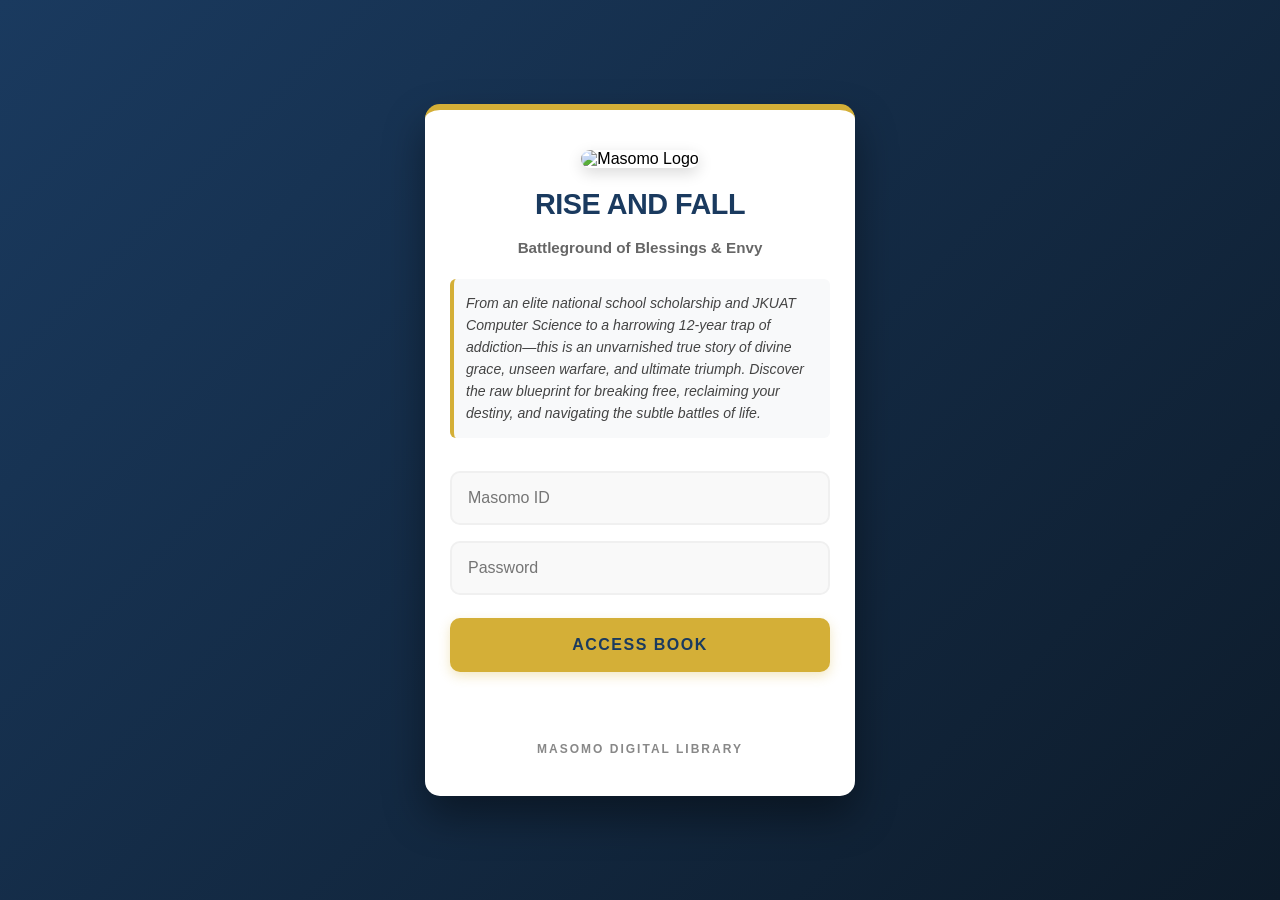
==== index.html @ 828e3abb "Update index.html" ====
<!DOCTYPE html>
<html lang="en">
<head>
    <meta charset="UTF-8">
    <meta name="viewport" content="width=device-width, initial-scale=1.0, maximum-scale=1.0, user-scalable=no">
    <title>Login - Masomo Testimony</title>
    <style>
        :root {
            --royal-blue: #1a3a5f;
            --deep-gold: #d4af37;
            --dark-navy: #0d1b2a;
        }

        body {
            display: flex;
            justify-content: center;
            align-items: center;
            min-height: 100vh;
            background: linear-gradient(135deg, var(--royal-blue) 0%, var(--dark-navy) 100%);
            margin: 0;
            font-family: -apple-system, BlinkMacSystemFont, "Segoe UI", Roboto, Helvetica, Arial, sans-serif;
            padding: 20px;
            box-sizing: border-box;
        }

        .login-card {
            background: white;
            padding: 40px 25px;
            border-radius: 15px;
            box-shadow: 0 20px 40px rgba(0,0,0,0.4);
            width: 100%;
            max-width: 380px;
            text-align: center;
            border-top: 6px solid var(--deep-gold);
            position: relative;
        }

        .login-card h2 {
            color: var(--royal-blue);
            margin: 0 0 10px 0;
            font-size: 1.8rem;
            letter-spacing: -0.5px;
        }

        .login-card p {
            color: #666;
            font-size: 0.95rem;
            margin-bottom: 20px;
            line-height: 1.5;
        }

        .book-intro {
            background-color: #f8f9fa;
            border-left: 4px solid var(--deep-gold);
            padding: 14px 12px;
            margin: 15px 0 25px 0;
            border-radius: 6px;
            text-align: left;
        }

        .book-intro p {
            color: #444;
            font-size: 0.88rem;
            line-height: 1.55;
            margin: 0;
            font-style: italic;
        }

        input {
            width: 100%;
            padding: 16px;
            margin: 8px 0;
            border: 2px solid #f0f0f0;
            border-radius: 10px;
            box-sizing: border-box;
            font-size: 16px; 
            background-color: #f9f9f9;
            transition: all 0.3s ease;
            outline: none;
        }

        input:focus {
            border-color: var(--deep-gold);
            background-color: #fff;
            box-shadow: 0 0 8px rgba(212, 175, 55, 0.2);
        }

        .login-btn {
            width: 100%;
            padding: 18px;
            background-color: var(--deep-gold);
            color: var(--royal-blue);
            border: none;
            border-radius: 10px;
            font-weight: 800;
            font-size: 1rem;
            cursor: pointer;
            margin-top: 15px;
            text-transform: uppercase;
            letter-spacing: 1.5px;
            transition: all 0.2s ease;
            box-shadow: 0 4px 12px rgba(212, 175, 55, 0.3);
        }

        .login-btn:active {
            transform: scale(0.96);
            background-color: #b8860b;
        }

        .login-btn:disabled {
            background-color: #ccc;
            cursor: not-allowed;
            box-shadow: none;
        }

        #message {
            margin-top: 20px;
            font-size: 0.9rem;
            font-weight: 600;
            color: #c0392b;
            min-height: 1.2rem;
        }

        .footer-brand {
            margin-top: 30px;
            font-size: 0.75rem;
            color: #888;
            text-transform: uppercase;
            letter-spacing: 2px;
            font-weight: 600;
        }
    </style>
</head>
<body>

<div class="login-card">
    <img src="https://i.imgur.com/Dn3IbTH.jpeg" alt="Masomo Logo" style="width: 140px; margin-bottom: 20px; border-radius: 15px; box-shadow: 0 5px 15px rgba(0,0,0,0.15);">
    
    <h2>RISE AND FALL</h2>
    <p><strong>Battleground of Blessings & Envy</strong></p>

    <div class="book-intro">
        <p>From an elite national school scholarship and JKUAT Computer Science to a harrowing 12-year trap of addiction—this is an unvarnished true story of divine grace, unseen warfare, and ultimate triumph. Discover the raw blueprint for breaking free, reclaiming your destiny, and navigating the subtle battles of life.</p>
    </div>
    
    <form id="loginForm">
        <input type="number" id="nationalId" placeholder="Masomo ID" required pattern="\d*">
        <input type="password" id="password" placeholder="Password" required>
        <button type="submit" class="login-btn" id="submitBtn">ACCESS BOOK</button>
    </form>
    
    <div id="message"></div>
    
    <div class="footer-brand">Masomo Digital Library</div>
</div>

<script>
    const SCRIPT_URL = "https://script.google.com/macros/s/AKfycbz91zjIKHj6GwGoOYGQ5MpLFLY6_4wocXTQLByRlTBsNgLnMmS1jiJzB8HsnBVCWUlCvw/exec";

    document.getElementById('loginForm').addEventListener('submit', async (e) => {
        e.preventDefault();
        
        const btn = document.getElementById('submitBtn');
        const msg = document.getElementById('message');
        const nationalId = document.getElementById('nationalId').value;
        const password = document.getElementById('password').value;

        btn.disabled = true;
        btn.innerText = "VERIFYING...";
        msg.innerText = "";

        try {
            const response = await fetch(SCRIPT_URL, {
                method: "POST",
                body: JSON.stringify({ nationalId, password })
            });
            
            const result = await response.json();

            if (result.success) {
                localStorage.setItem('isLoggedIn', 'true');
                localStorage.setItem('userName', result.name);
                window.location.href = "part1.html";
            } else {
                // Displays specific error from server (e.g., Insufficient Credits)
                msg.innerText = result.message || "Invalid credentials. Please try again.";
                btn.disabled = false;
                btn.innerText = "ACCESS BOOK";
            }
        } catch (error) {
            console.error(error);
            msg.innerText = "Connection error. Please try again.";
            btn.disabled = false;
            btn.innerText = "ACCESS BOOK";
        }
    });
</script>

</body>
</html>
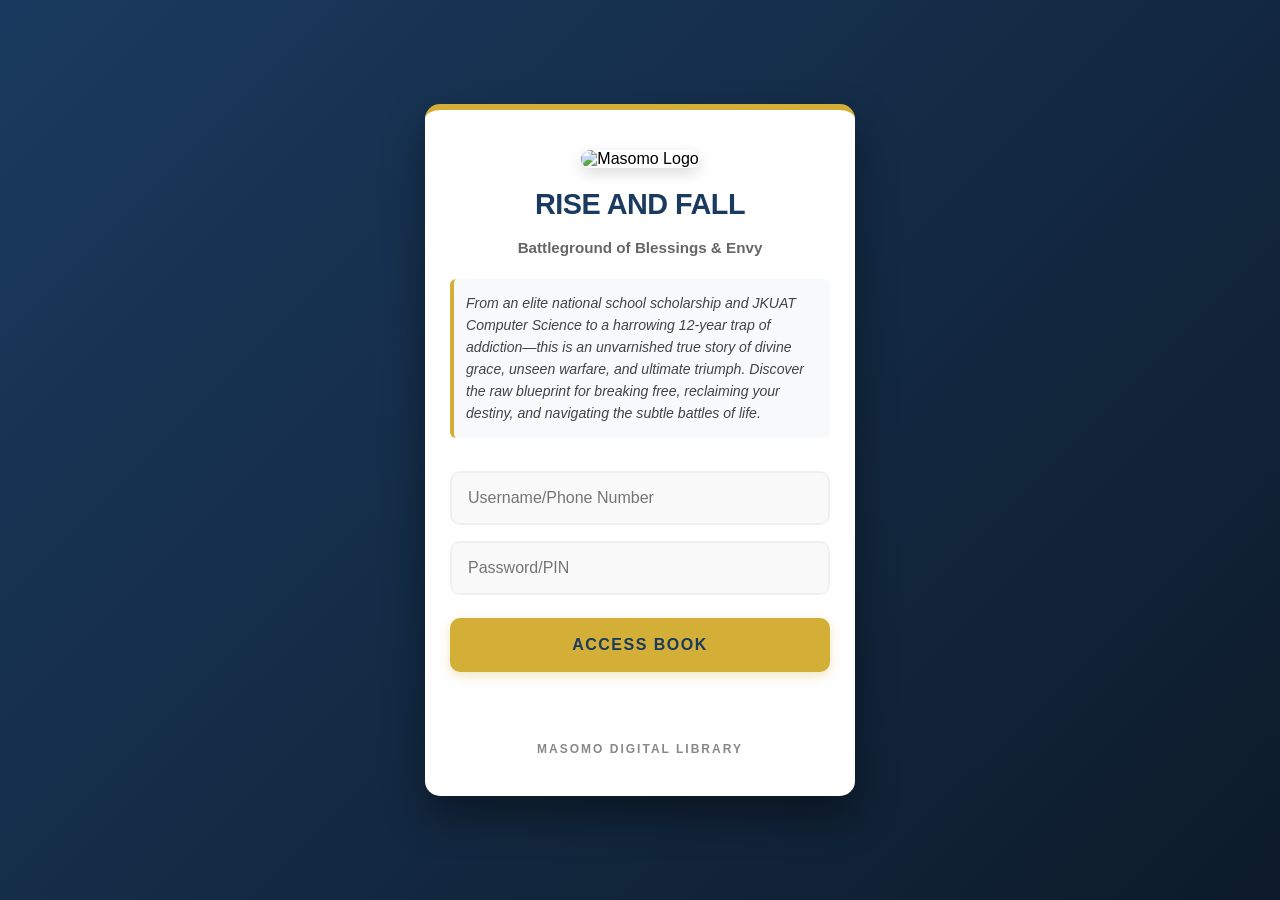
==== commit 0a4d2eeb: "Update login form placeholders and IDs" ====
--- a/index.html
+++ b/index.html
@@ -144,8 +144,8 @@
     </div>
     
     <form id="loginForm">
-        <input type="number" id="nationalId" placeholder="Masomo ID" required pattern="\d*">
-        <input type="password" id="password" placeholder="Password" required>
+        <input type="number" id="nationalId" placeholder="Username/Phone Number" required pattern="\d*">
+        <input type="password" id="password" placeholder="Password/PIN" required>
         <button type="submit" class="login-btn" id="submitBtn">ACCESS BOOK</button>
     </form>
     
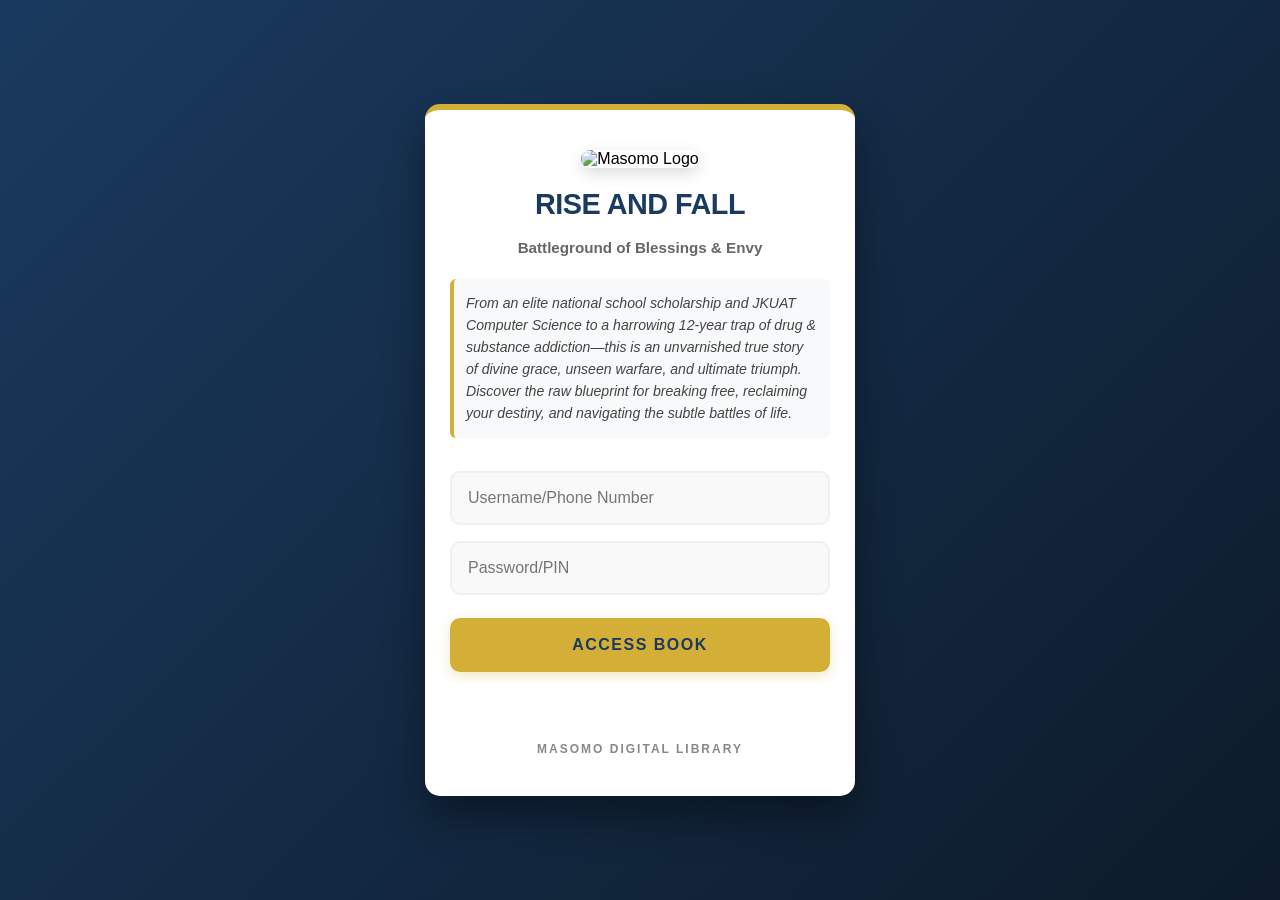
==== commit b5fbe959: "Clarify addiction reference in book introduction Updated the text to specify 'drug & substance addic" ====
--- a/index.html
+++ b/index.html
@@ -140,7 +140,7 @@
     <p><strong>Battleground of Blessings & Envy</strong></p>
 
     <div class="book-intro">
-        <p>From an elite national school scholarship and JKUAT Computer Science to a harrowing 12-year trap of addiction—this is an unvarnished true story of divine grace, unseen warfare, and ultimate triumph. Discover the raw blueprint for breaking free, reclaiming your destiny, and navigating the subtle battles of life.</p>
+        <p>From an elite national school scholarship and JKUAT Computer Science to a harrowing 12-year trap of drug & substance addiction—this is an unvarnished true story of divine grace, unseen warfare, and ultimate triumph. Discover the raw blueprint for breaking free, reclaiming your destiny, and navigating the subtle battles of life.</p>
     </div>
     
     <form id="loginForm">
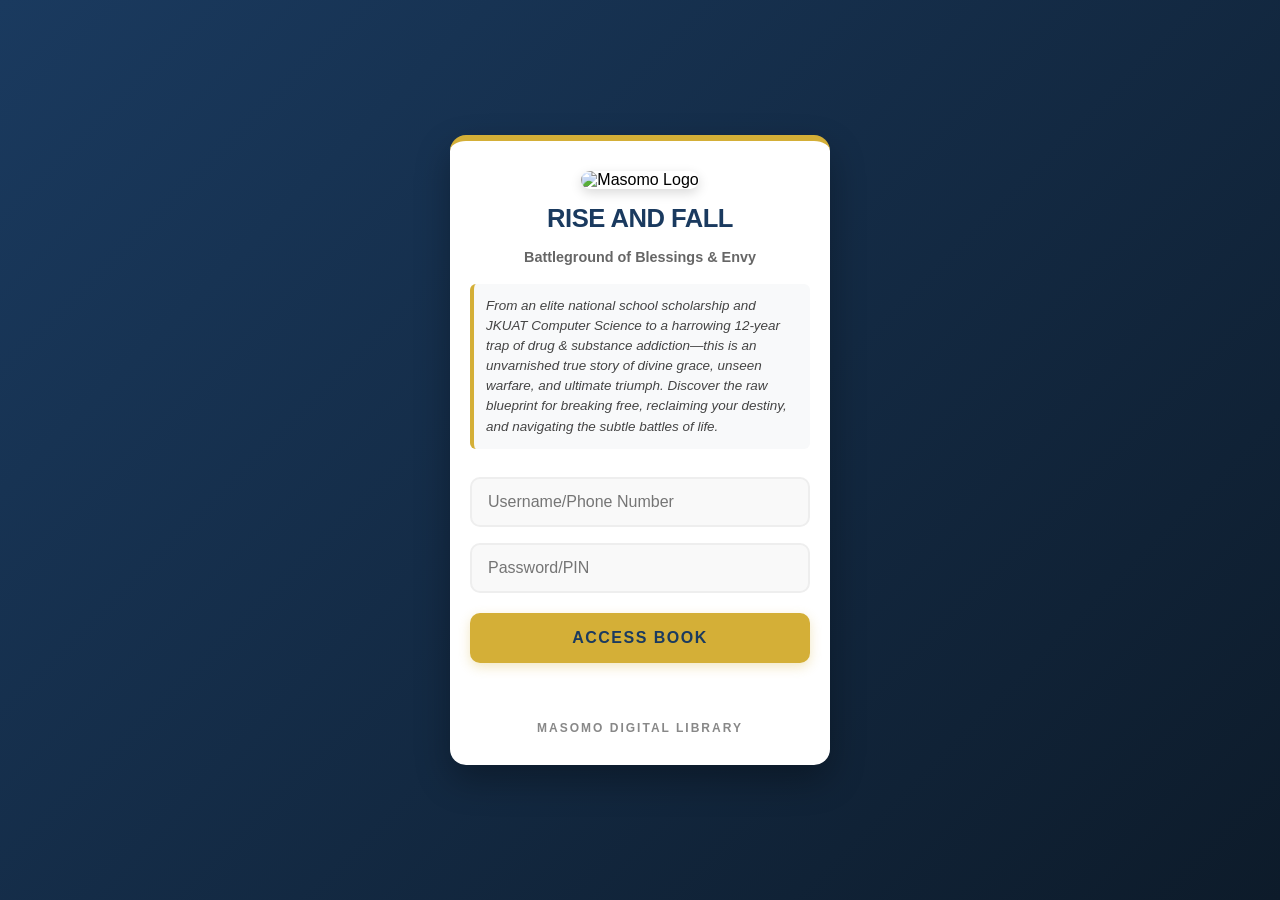
==== commit f39d909e: "Refactor styles and update logo dimensions" ====
--- a/index.html
+++ b/index.html
@@ -19,61 +19,63 @@
             background: linear-gradient(135deg, var(--royal-blue) 0%, var(--dark-navy) 100%);
             margin: 0;
             font-family: -apple-system, BlinkMacSystemFont, "Segoe UI", Roboto, Helvetica, Arial, sans-serif;
-            padding: 20px;
+            padding: 16px;
             box-sizing: border-box;
+            -webkit-text-size-adjust: 100%;
         }
 
         .login-card {
             background: white;
-            padding: 40px 25px;
-            border-radius: 15px;
-            box-shadow: 0 20px 40px rgba(0,0,0,0.4);
+            padding: 30px 20px;
+            border-radius: 16px;
+            box-shadow: 0 15px 35px rgba(0,0,0,0.3);
             width: 100%;
             max-width: 380px;
             text-align: center;
             border-top: 6px solid var(--deep-gold);
             position: relative;
+            box-sizing: border-box;
         }
 
         .login-card h2 {
             color: var(--royal-blue);
-            margin: 0 0 10px 0;
-            font-size: 1.8rem;
+            margin: 0 0 8px 0;
+            font-size: 1.6rem;
             letter-spacing: -0.5px;
         }
 
         .login-card p {
             color: #666;
-            font-size: 0.95rem;
-            margin-bottom: 20px;
-            line-height: 1.5;
+            font-size: 0.9rem;
+            margin-bottom: 16px;
+            line-height: 1.4;
         }
 
         .book-intro {
             background-color: #f8f9fa;
             border-left: 4px solid var(--deep-gold);
-            padding: 14px 12px;
-            margin: 15px 0 25px 0;
+            padding: 12px;
+            margin: 12px 0 20px 0;
             border-radius: 6px;
             text-align: left;
         }
 
         .book-intro p {
             color: #444;
-            font-size: 0.88rem;
-            line-height: 1.55;
+            font-size: 0.84rem;
+            line-height: 1.5;
             margin: 0;
             font-style: italic;
         }
 
         input {
             width: 100%;
-            padding: 16px;
+            padding: 14px 16px;
             margin: 8px 0;
-            border: 2px solid #f0f0f0;
+            border: 2px solid #eee;
             border-radius: 10px;
             box-sizing: border-box;
-            font-size: 16px; 
+            font-size: 16px; /* Prevents auto-zoom on iOS Safari */
             background-color: #f9f9f9;
             transition: all 0.3s ease;
             outline: none;
@@ -87,7 +89,7 @@
 
         .login-btn {
             width: 100%;
-            padding: 18px;
+            padding: 16px;
             background-color: var(--deep-gold);
             color: var(--royal-blue);
             border: none;
@@ -95,15 +97,16 @@
             font-weight: 800;
             font-size: 1rem;
             cursor: pointer;
-            margin-top: 15px;
+            margin-top: 12px;
             text-transform: uppercase;
             letter-spacing: 1.5px;
             transition: all 0.2s ease;
             box-shadow: 0 4px 12px rgba(212, 175, 55, 0.3);
+            -webkit-tap-highlight-color: transparent;
         }
 
         .login-btn:active {
-            transform: scale(0.96);
+            transform: scale(0.97);
             background-color: #b8860b;
         }
 
@@ -114,15 +117,15 @@
         }
 
         #message {
-            margin-top: 20px;
-            font-size: 0.9rem;
+            margin-top: 15px;
+            font-size: 0.88rem;
             font-weight: 600;
             color: #c0392b;
             min-height: 1.2rem;
         }
 
         .footer-brand {
-            margin-top: 30px;
+            margin-top: 24px;
             font-size: 0.75rem;
             color: #888;
             text-transform: uppercase;
@@ -134,7 +137,7 @@
 <body>
 
 <div class="login-card">
-    <img src="https://i.imgur.com/Dn3IbTH.jpeg" alt="Masomo Logo" style="width: 140px; margin-bottom: 20px; border-radius: 15px; box-shadow: 0 5px 15px rgba(0,0,0,0.15);">
+    <img src="https://i.imgur.com/Dn3IbTH.jpeg" alt="Masomo Logo" style="width: 120px; margin-bottom: 15px; border-radius: 12px; box-shadow: 0 4px 12px rgba(0,0,0,0.15);">
     
     <h2>RISE AND FALL</h2>
     <p><strong>Battleground of Blessings & Envy</strong></p>
@@ -182,7 +185,6 @@
                 localStorage.setItem('userName', result.name);
                 window.location.href = "part1.html";
             } else {
-                // Displays specific error from server (e.g., Insufficient Credits)
                 msg.innerText = result.message || "Invalid credentials. Please try again.";
                 btn.disabled = false;
                 btn.innerText = "ACCESS BOOK";
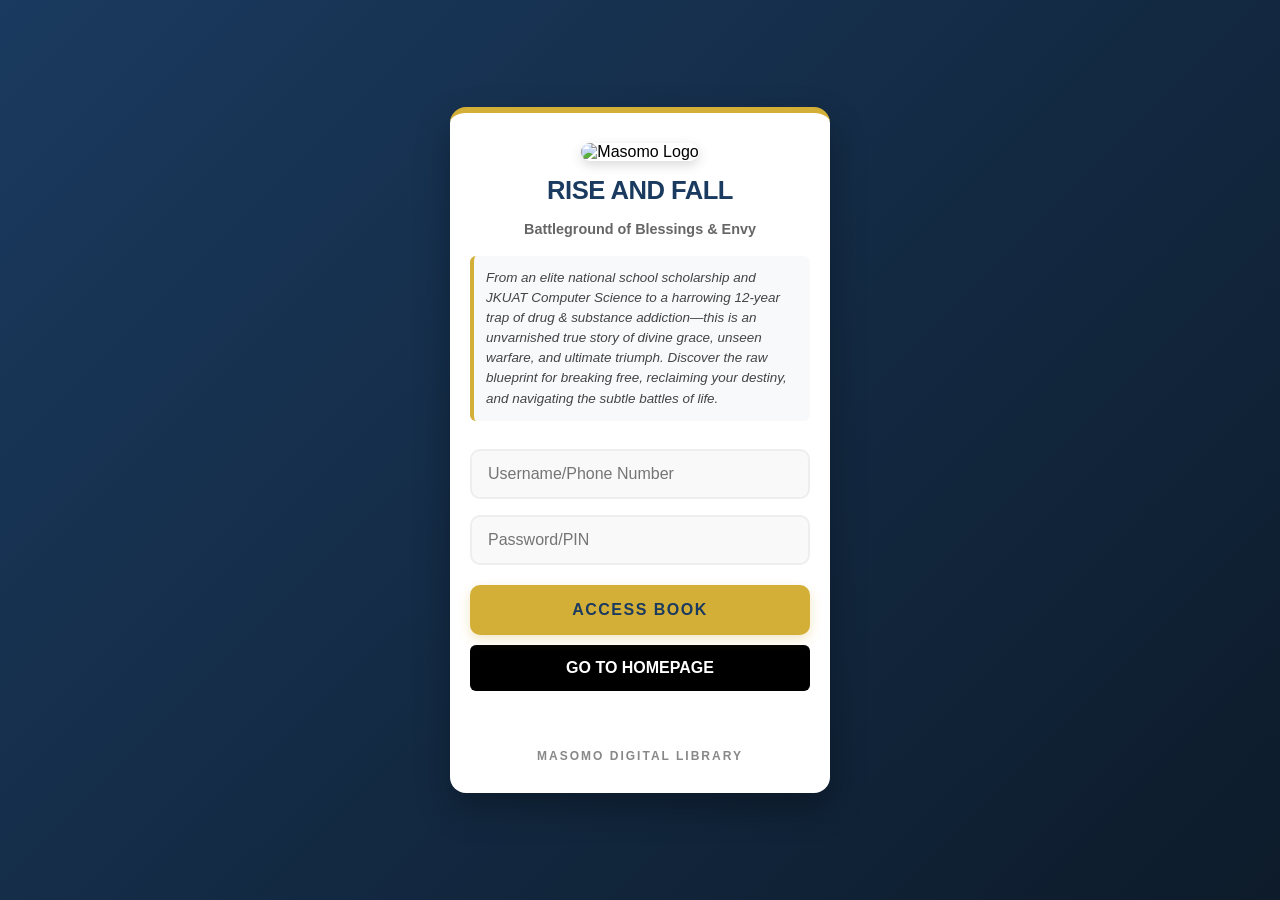
==== commit aadd693c: "Add link to homepage in login form" ====
--- a/index.html
+++ b/index.html
@@ -150,6 +150,7 @@
         <input type="number" id="nationalId" placeholder="Username/Phone Number" required pattern="\d*">
         <input type="password" id="password" placeholder="Password/PIN" required>
         <button type="submit" class="login-btn" id="submitBtn">ACCESS BOOK</button>
+        <a href="https://smshop.masomo.website/" target="_blank" style="display: block; width: 100%; padding: 14px; background-color: #000000; color: #ffffff; border: none; border-radius: 6px; font-size: 1rem; font-weight: bold; text-align: center; text-decoration: none; box-sizing: border-box; margin-top: 10px; cursor: pointer;">GO TO HOMEPAGE</a>
     </form>
     
     <div id="message"></div>
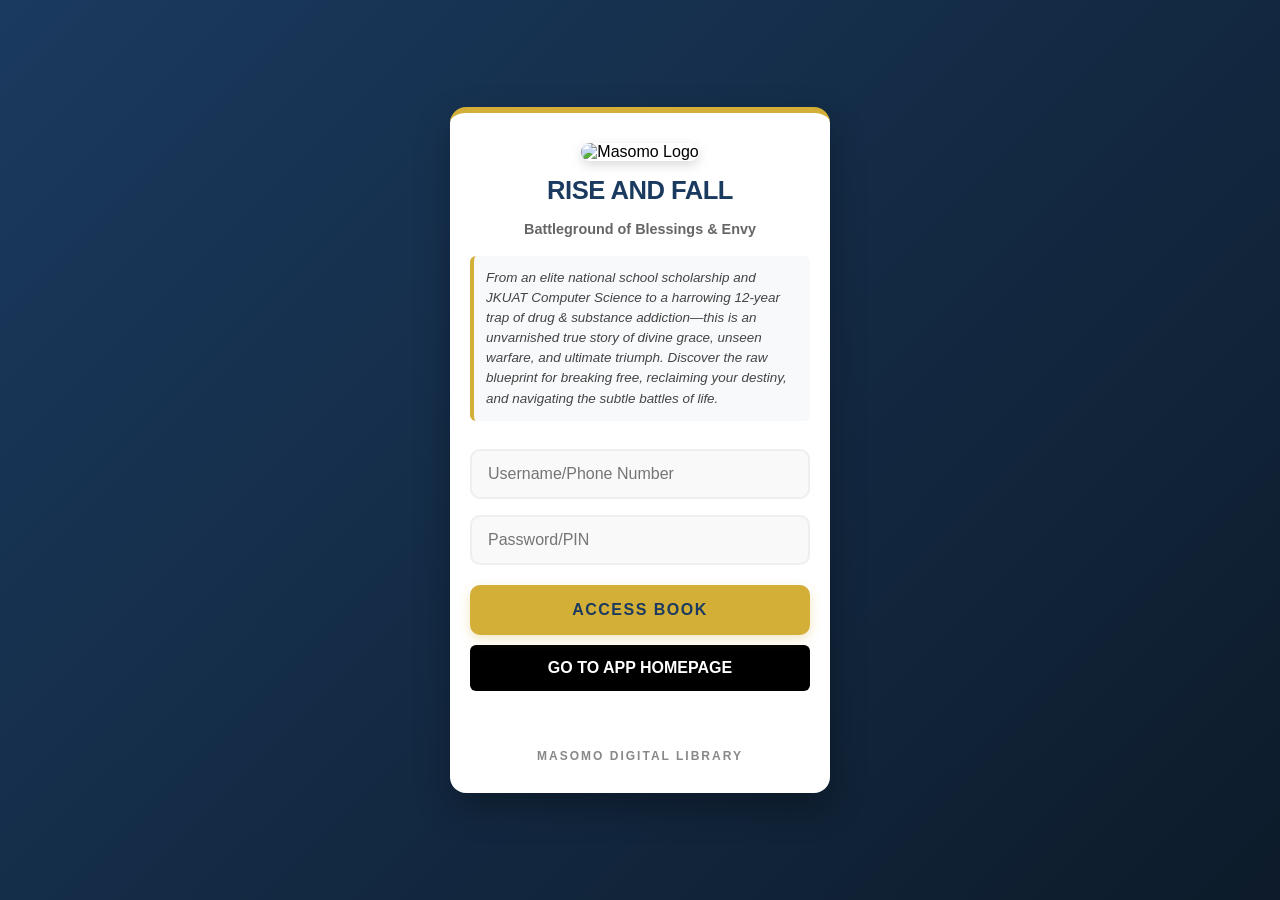
==== commit 45687c57: "Change link text from 'GO TO HOMEPAGE' to 'GO TO APP HOMEPAGE'" ====
--- a/index.html
+++ b/index.html
@@ -150,7 +150,7 @@
         <input type="number" id="nationalId" placeholder="Username/Phone Number" required pattern="\d*">
         <input type="password" id="password" placeholder="Password/PIN" required>
         <button type="submit" class="login-btn" id="submitBtn">ACCESS BOOK</button>
-        <a href="https://smshop.masomo.website/" target="_blank" style="display: block; width: 100%; padding: 14px; background-color: #000000; color: #ffffff; border: none; border-radius: 6px; font-size: 1rem; font-weight: bold; text-align: center; text-decoration: none; box-sizing: border-box; margin-top: 10px; cursor: pointer;">GO TO HOMEPAGE</a>
+        <a href="https://smshop.masomo.website/" target="_blank" style="display: block; width: 100%; padding: 14px; background-color: #000000; color: #ffffff; border: none; border-radius: 6px; font-size: 1rem; font-weight: bold; text-align: center; text-decoration: none; box-sizing: border-box; margin-top: 10px; cursor: pointer;">GO TO APP HOMEPAGE</a>
     </form>
     
     <div id="message"></div>
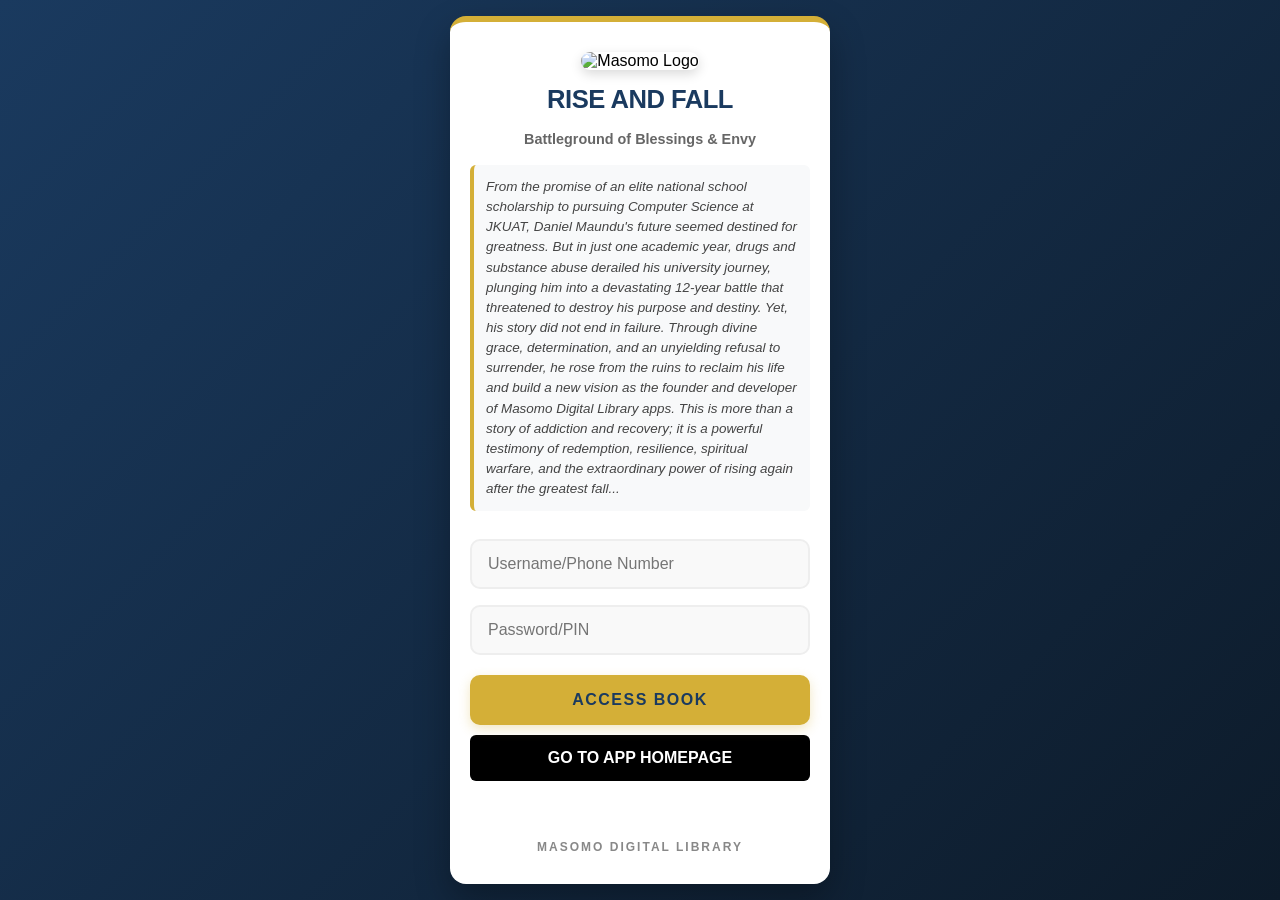
==== commit fe22c1f9: "Update index.html" ====
--- a/index.html
+++ b/index.html
@@ -143,7 +143,7 @@
     <p><strong>Battleground of Blessings & Envy</strong></p>
 
     <div class="book-intro">
-        <p>From an elite national school scholarship and JKUAT Computer Science to a harrowing 12-year trap of drug & substance addiction—this is an unvarnished true story of divine grace, unseen warfare, and ultimate triumph. Discover the raw blueprint for breaking free, reclaiming your destiny, and navigating the subtle battles of life.</p>
+        <p>From the promise of an elite national school scholarship to pursuing Computer Science at JKUAT, Daniel Maundu's future seemed destined for greatness. But in just one academic year, drugs and substance abuse derailed his university journey, plunging him into a devastating 12-year battle that threatened to destroy his purpose and destiny. Yet, his story did not end in failure. Through divine grace, determination, and an unyielding refusal to surrender, he rose from the ruins to reclaim his life and build a new vision as the founder and developer of Masomo Digital Library apps. This is more than a story of addiction and recovery; it is a powerful testimony of redemption, resilience, spiritual warfare, and the extraordinary power of rising again after the greatest fall...</p>
     </div>
     
     <form id="loginForm">
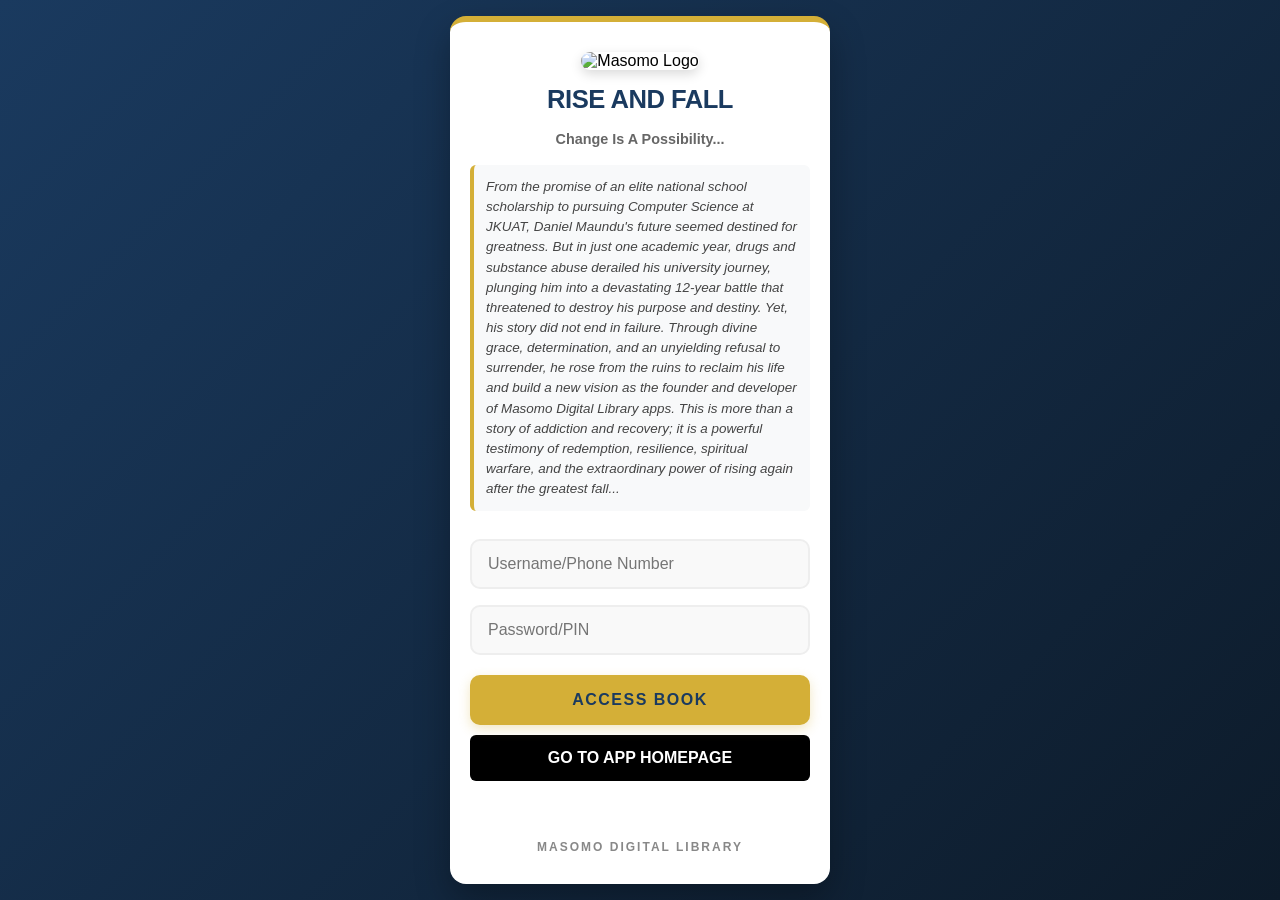
==== commit 2f31fee8: "Update index.html" ====
--- a/index.html
+++ b/index.html
@@ -140,7 +140,7 @@
     <img src="https://i.imgur.com/Dn3IbTH.jpeg" alt="Masomo Logo" style="width: 120px; margin-bottom: 15px; border-radius: 12px; box-shadow: 0 4px 12px rgba(0,0,0,0.15);">
     
     <h2>RISE AND FALL</h2>
-    <p><strong>Battleground of Blessings & Envy</strong></p>
+    <p><strong>Change Is A Possibility...</strong></p>
 
     <div class="book-intro">
         <p>From the promise of an elite national school scholarship to pursuing Computer Science at JKUAT, Daniel Maundu's future seemed destined for greatness. But in just one academic year, drugs and substance abuse derailed his university journey, plunging him into a devastating 12-year battle that threatened to destroy his purpose and destiny. Yet, his story did not end in failure. Through divine grace, determination, and an unyielding refusal to surrender, he rose from the ruins to reclaim his life and build a new vision as the founder and developer of Masomo Digital Library apps. This is more than a story of addiction and recovery; it is a powerful testimony of redemption, resilience, spiritual warfare, and the extraordinary power of rising again after the greatest fall...</p>
